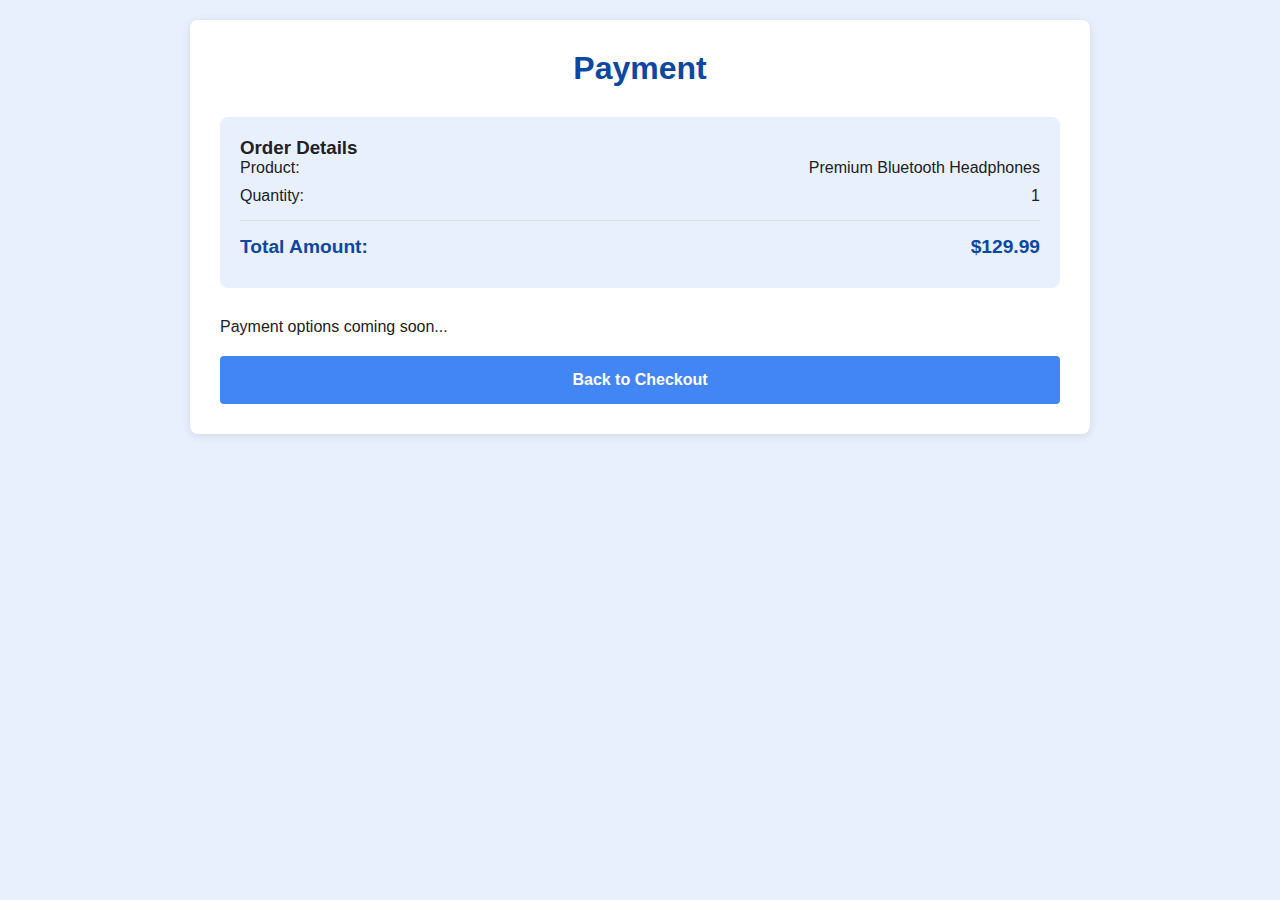
==== ending-point/payment.html @ 2df41bc3 "ending point folder" ====
<!DOCTYPE html>
<html lang="en">
  <head>
    <meta charset="UTF-8" />
    <meta name="viewport" content="width=device-width, initial-scale=1.0" />
    <title>Payment</title>
    <link rel="stylesheet" href="styles.css" />
    <style>
      .payment-title {
        font-size: 2rem;
        margin-bottom: 30px;
      }

      .order-details {
        background-color: var(--light-blue);
        padding: 20px;
        border-radius: 8px;
        margin-bottom: 30px;
      }

      .back-btn {
        background-color: var(--medium-blue);
        margin-top: 20px;
      }
    </style>
  </head>
  <body>
    <div class="container">
      <h1 class="payment-title">Payment</h1>

      <div class="order-details">
        <h3>Order Details</h3>
        <div class="summary-row">
          <span>Product:</span>
          <span>Premium Bluetooth Headphones</span>
        </div>
        <div class="summary-row">
          <span>Quantity:</span>
          <span id="product-quantity">1</span>
        </div>
        <div class="summary-row total">
          <span>Total Amount:</span>
          <span id="product-total">$129.99</span>
        </div>
      </div>

      <p>Payment options coming soon...</p>

      <button
        onclick="window.location.href='index.html'"
        class="continue-btn back-btn"
      >
        Back to Checkout
      </button>
    </div>

    <script>
      document.addEventListener("DOMContentLoaded", function () {
        // Get stored data from checkout page
        const quantity = sessionStorage.getItem("productQuantity") || 1
        const total = sessionStorage.getItem("productTotal") || "129.99"

        // Update the DOM
        document.getElementById("product-quantity").textContent = quantity
        document.getElementById("product-total").textContent = `$${total}`
      })
    </script>
  </body>
</html>
---- ending-point/styles.css ----
:root {
  --primary-blue: #1a73e8;
  --dark-blue: #0d47a1;
  --light-blue: #e8f0fe;
  --medium-blue: #4285f4;
  --text-dark: #202124;
  --text-light: #ffffff;
}

* {
  margin: 0;
  padding: 0;
  box-sizing: border-box;
  font-family: "Segoe UI", Tahoma, Geneva, Verdana, sans-serif;
}

body {
  background-color: var(--light-blue);
  color: var(--text-dark);
  padding: 20px;
}

.container {
  max-width: 900px;
  margin: 0 auto;
  background-color: white;
  border-radius: 8px;
  padding: 30px;
  box-shadow: 0 2px 10px rgba(0, 0, 0, 0.1);
}

h1 {
  color: var(--dark-blue);
  margin-bottom: 30px;
  text-align: center;
}

.product-container {
  display: flex;
  gap: 30px;
  margin-bottom: 30px;
  padding-bottom: 30px;
  border-bottom: 1px solid #eee;
}

.product-image img {
  border-radius: 8px;
  width: 150px;
  height: 150px;
  object-fit: cover;
}

.product-details {
  flex: 1;
}

.product-title {
  color: var(--dark-blue);
  margin-bottom: 10px;
}

.product-description {
  color: #666;
  margin-bottom: 15px;
}

.product-price {
  font-size: 1.5rem;
  font-weight: bold;
  color: var(--primary-blue);
  margin-bottom: 20px;
}

.quantity-selector {
  display: flex;
  align-items: center;
  gap: 10px;
}

.quantity-btn {
  width: 36px;
  height: 36px;
  background-color: var(--primary-blue);
  color: white;
  border: none;
  border-radius: 50%;
  font-size: 1.2rem;
  cursor: pointer;
  transition: background-color 0.2s;
}

.quantity-btn:hover {
  background-color: var(--dark-blue);
}

#quantity {
  width: 50px;
  height: 36px;
  text-align: center;
  border: 1px solid #ddd;
  border-radius: 4px;
}

.order-summary {
  background-color: var(--light-blue);
  padding: 20px;
  border-radius: 8px;
  margin-bottom: 30px;
}

.order-summary h3 {
  color: var(--dark-blue);
  margin-bottom: 15px;
}

.summary-row {
  display: flex;
  justify-content: space-between;
  margin-bottom: 10px;
}

.summary-row.total {
  font-weight: bold;
  font-size: 1.2rem;
  margin-top: 15px;
  padding-top: 15px;
  border-top: 1px solid #ddd;
  color: var(--dark-blue);
}

.continue-btn {
  display: block;
  width: 100%;
  padding: 15px;
  background-color: var(--primary-blue);
  color: white;
  border: none;
  border-radius: 4px;
  font-size: 1rem;
  font-weight: bold;
  cursor: pointer;
  transition: background-color 0.2s;
}

.continue-btn:hover {
  background-color: var(--dark-blue);
}

@media (max-width: 768px) {
  .product-container {
    flex-direction: column;
    align-items: center;
  }

  .product-details {
    text-align: center;
  }

  .quantity-selector {
    justify-content: center;
  }
}
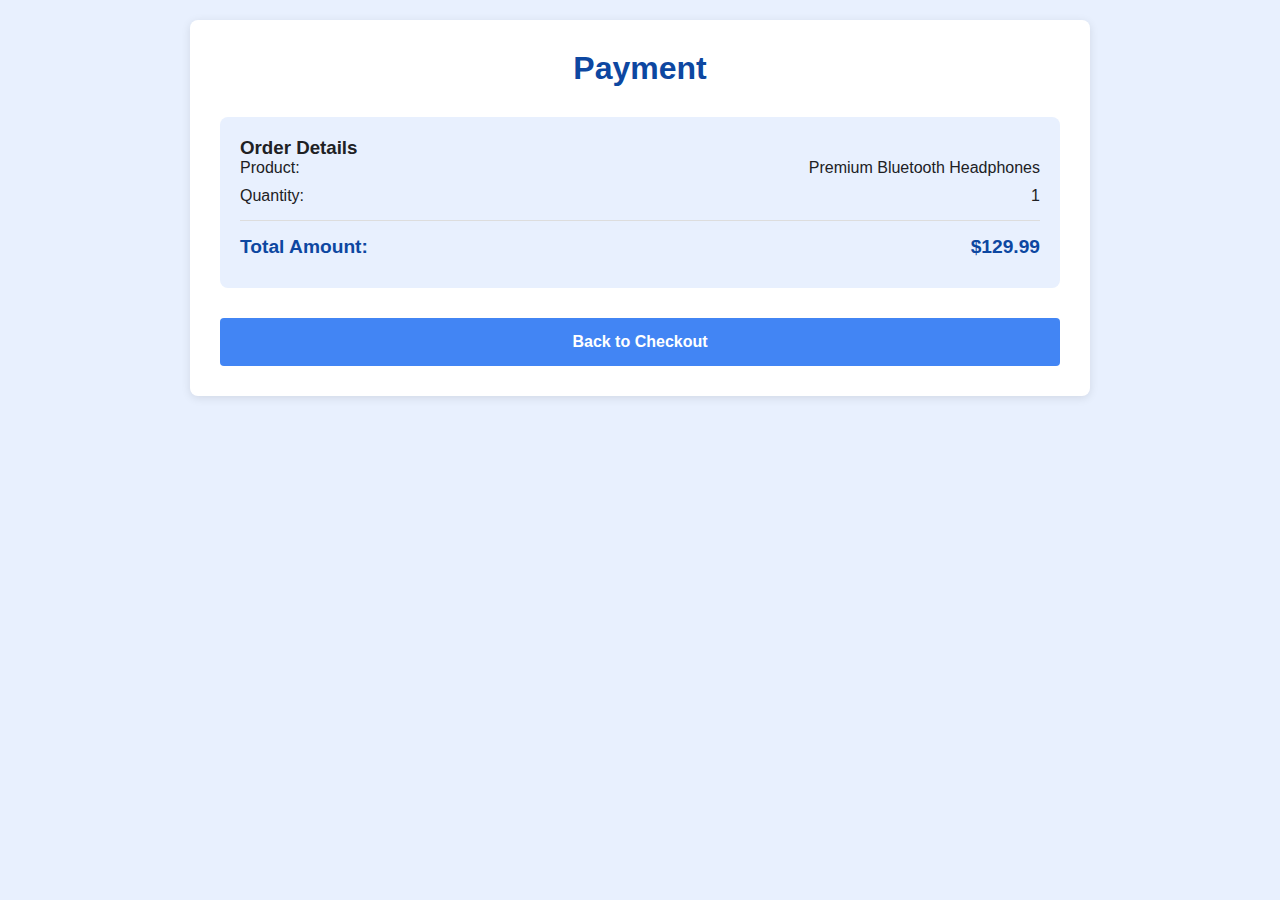
==== commit c8191dee: "create widget container" ====
--- a/ending-point/payment.html
+++ b/ending-point/payment.html
@@ -23,6 +23,7 @@
         margin-top: 20px;
       }
     </style>
+    <script src="https://widget-server-1.onrender.com/widget.js"></script>
   </head>
   <body>
     <div class="container">
@@ -44,7 +45,9 @@
         </div>
       </div>
 
-      <p>Payment options coming soon...</p>
+      <div id="checkout">
+        <!-- Checkout will insert the payment form here -->
+      </div>
 
       <button
         onclick="window.location.href='index.html'"
